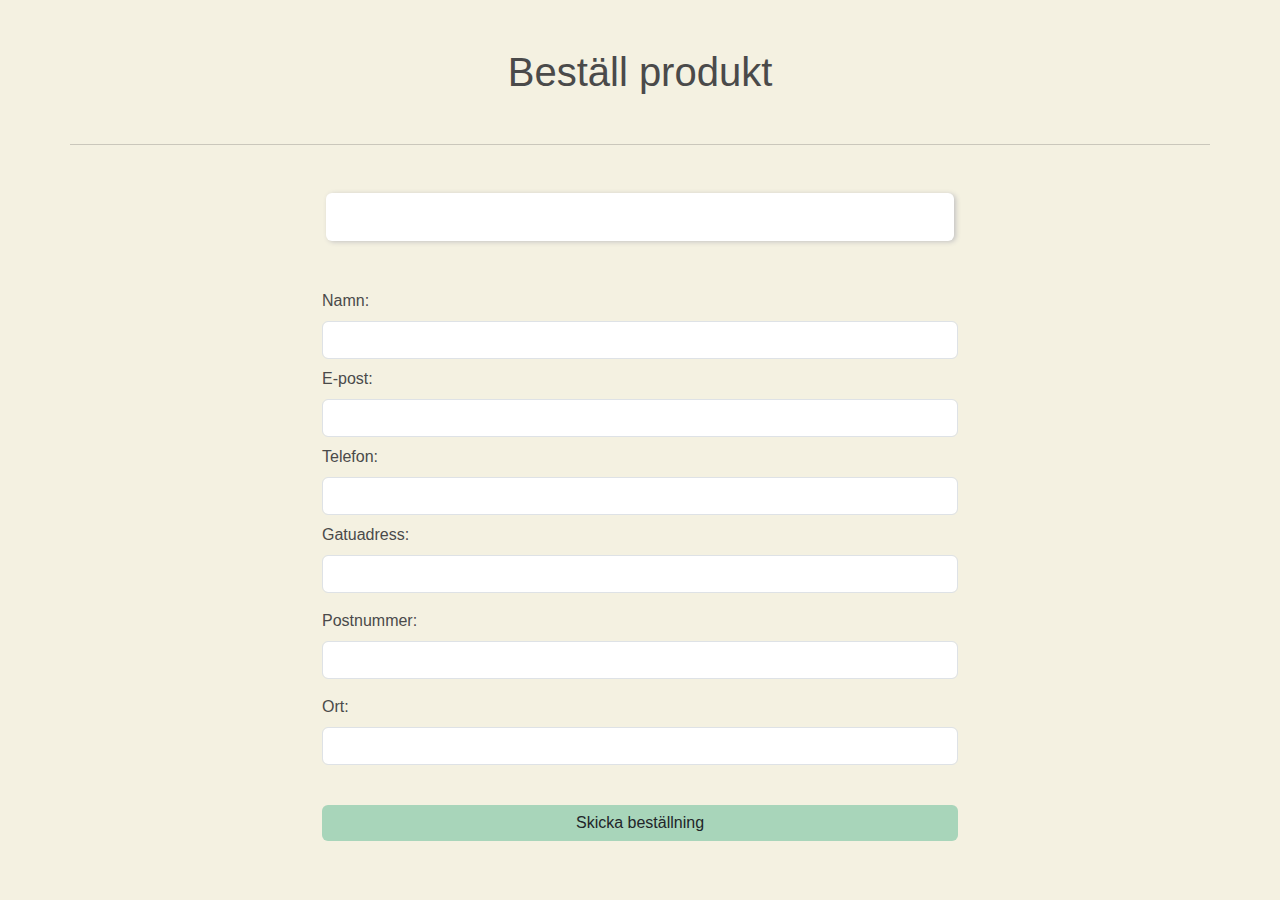
==== bestallning.html @ d2c584e9 "first commit" ====
<!DOCTYPE html>
<html lang="en">
<head>
    <meta charset="UTF-8">
    <meta name="viewport" content="width=device-width, initial-scale=1.0">
    <title>Web Shop</title>
    <link href="https://cdn.jsdelivr.net/npm/bootstrap@5.3.3/dist/css/bootstrap.min.css" rel="stylesheet" integrity="sha384-QWTKZyjpPEjISv5WaRU9OFeRpok6YctnYmDr5pNlyT2bRjXh0JMhjY6hW+ALEwIH" crossorigin="anonymous">
    <link rel="stylesheet" href="style.css">
</head>
<body>
    
    <h1 class="container text-center mt-5 ">Beställ produkt</h1>

    <hr class ="container-sm text-center mx-auto m-5">

    <div class="container-sm mb-4 m-5 mx-auto" style="max-width: 660px;">

        <div class="d-flex row my-5 p-2 mx-1 rounded ordered-product">
            <div class="d-flex flex-wrap justify-content-center">
                <img id="img" class="img-fluid p-3 col-3 me-3">
                <div class="col-8 align-content-center">
                    <h4 id="title"></h4>
                    <p id="price"></p>
                </div>
            </div>

        </div>

        <form id="orderForm" novalidate>

            <div class="mb-2 ">
                <label class="form-label">Namn:</label>
                <input type="text" id="name" class="form-control " required>
                <div class="text-danger error-message"></div>
            </div>
        
            <div class="mb-2">
                <label  class="form-label">E-post:</label>
                <input type="email" id="email" class="form-control " required>
                <div class="text-danger error-message"></div>
            </div>

            <div class="mb-2">
                <label class="form-label">Telefon:</label>
                <input type="tel" id="phone" class="form-control " required>
                <div class="text-danger error-message"></div>
            </div>
            
            
            <div class="mb-3">
                <label class="form-label">Gatuadress:</label>
                <input type="text" id="street" class="form-control " required>
                <div class="text-danger error-message"></div>
            </div>
        
            <div class="mb-3">
                <label class="form-label">Postnummer:</label>
                <input type="text" id="postcode" class="form-control " required>
                <div class="text-danger error-message"></div>
            </div>

            <div class="mb-3">
                <label class="form-label">Ort:</label>
                <input type="text" id="city" class="form-control " required>
                <div class="text-danger error-message"></div>
            </div>

            <button type="submit" id="OrderBtn" class="btn w-100 mt-4">Skicka beställning</button>
        </form>
        
        <div id="successAlert" class="alert alert-success mt-3" role="alert" style="display: none;">
            Beställningen genomförd!
        </div>
    </div>
    
    <script src='js/form-validation.js'></script>
</body>
</html>
---- style.css ----
* {
    font-family:'Trebuchet MS', 'Lucida Sans Unicode', 'Lucida Grande', 'Lucida Sans', Arial, sans-serif
}

body {
    background-color: #F4F1E1;
    color: #4A4A4A;
}

.beskrivning {
    height: 160px;
    word-break: break-word;
    margin-left: "25px";
    mask-image: linear-gradient(to bottom, black 60%, transparent 100%);
}

.produktbild {
    max-width: 100px;
    max-height: 160px;
}

#img {
    min-width: 100px;
}

.produktinfo:hover {
    cursor: pointer;
}

.card {
    color: #4A4A4A;
    max-width: 350px;
}

.btn {
    background-color: #A8D5BA;
    border: none;
}

.btn:hover {
    background-color: #719f84;
}
  
.ordered-product, .cart-product {
    background-color: white;
    box-shadow: 2px 1px 5px rgb(196, 195, 195);
}

#cart-symbol {
    align-self: center;
}

#cart {
    max-width: 660px;
}

.cart-img {
    max-width: 25%;
}

.change-quantity {
    font-size: 1.5rem;
    font-weight: bold;
    margin-right: 10px;
    padding-top: 0px;
    padding-bottom: 2.3rem;
    width: 2.5rem;
    height: 2rem;
    text-justify: center;
}
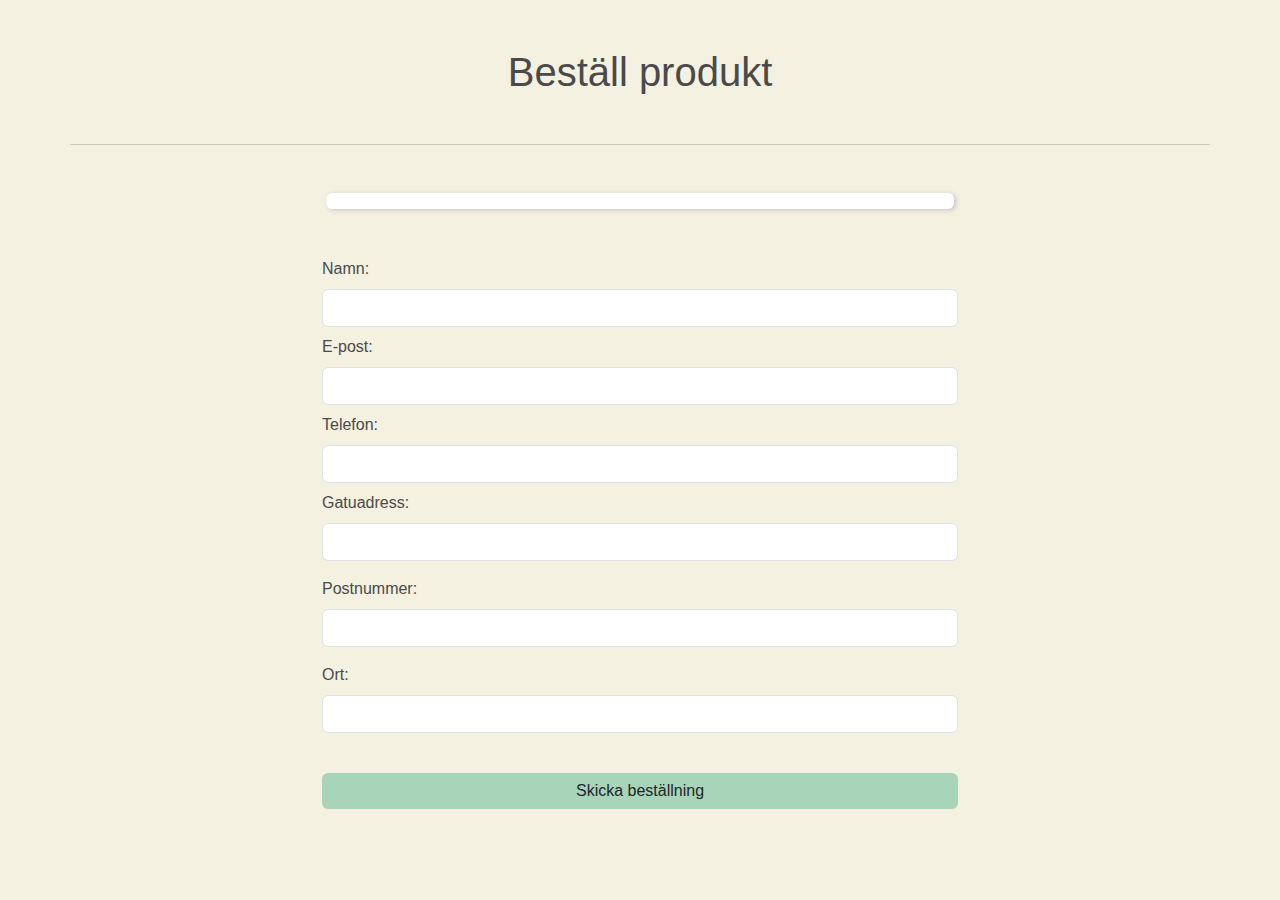
==== commit 9721ef18: "Förbättrar varukorgen samt visar produkter på beställningssidan" ====
--- a/bestallning.html
+++ b/bestallning.html
@@ -15,16 +15,7 @@
 
     <div class="container-sm mb-4 m-5 mx-auto" style="max-width: 660px;">
 
-        <div class="d-flex row my-5 p-2 mx-1 rounded ordered-product">
-            <div class="d-flex flex-wrap justify-content-center">
-                <img id="img" class="img-fluid p-3 col-3 me-3">
-                <div class="col-8 align-content-center">
-                    <h4 id="title"></h4>
-                    <p id="price"></p>
-                </div>
-            </div>
-
-        </div>
+        <div class="d-flex row my-5 p-2 mx-1 rounded" id="ordered-products"></div>
 
         <form id="orderForm" novalidate>
 
--- a/style.css
+++ b/style.css
@@ -40,8 +40,17 @@
 .btn:hover {
     background-color: #719f84;
 }
+
+#empty-cart {
+    background-color: #df8a8a;
+    border: none;
+}
+
+#empty-cart:hover {
+    background-color: #c97070;
+}
   
-.ordered-product, .cart-product {
+#ordered-products, .cart-product {
     background-color: white;
     box-shadow: 2px 1px 5px rgb(196, 195, 195);
 }
@@ -51,11 +60,19 @@
 }
 
 #cart {
-    max-width: 660px;
+    max-width: 600px;
+    min-width: 300px;
+}
+
+.cart-product {
+    max-height: 220px;
+    align-items: center;
 }
 
 .cart-img {
     max-width: 25%;
+    max-height: fit-content;
+    min-width: 100px;
 }
 
 .change-quantity {
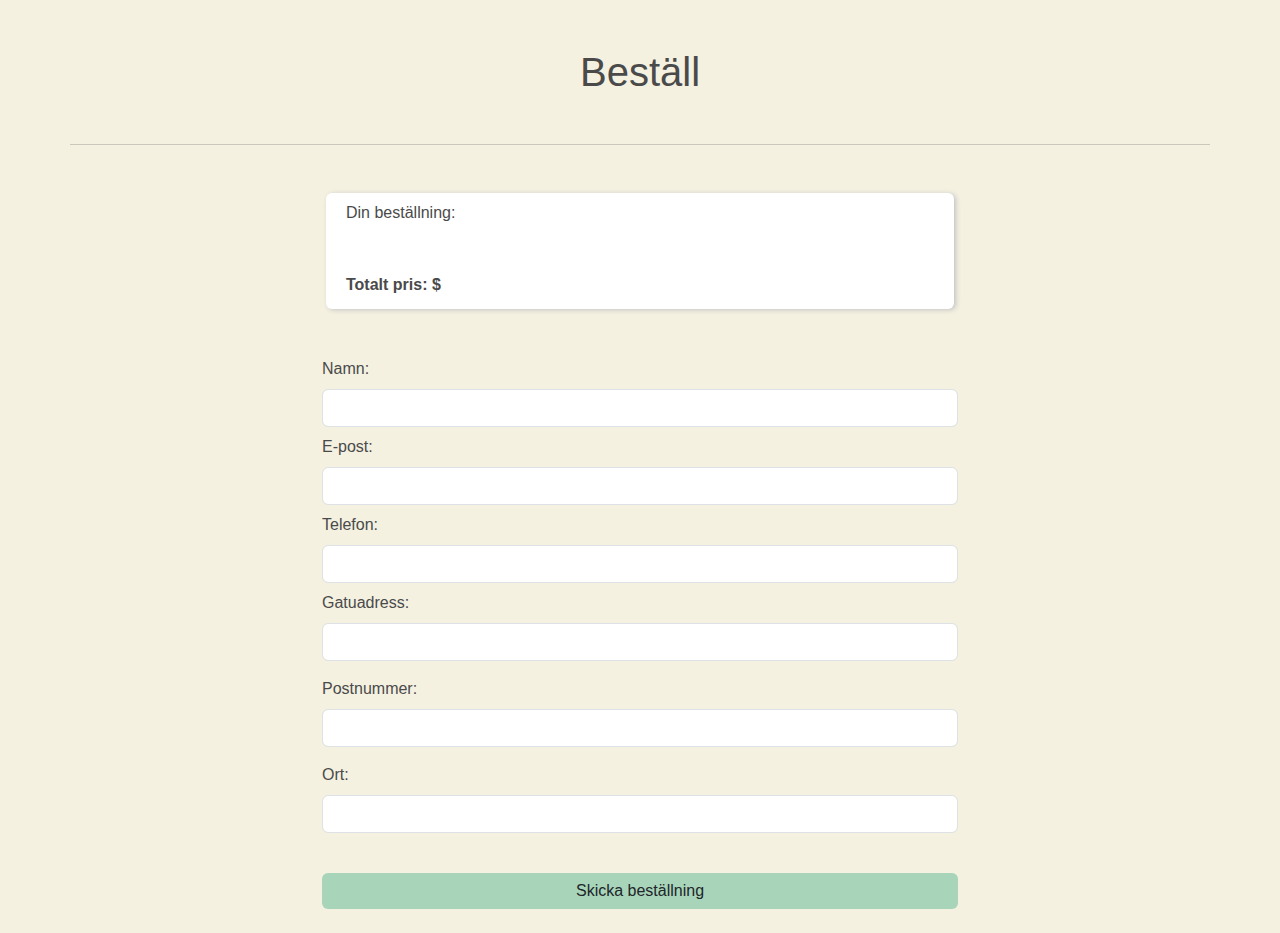
==== commit 09155cc8: "Visar sammanfattning av beställning på beställningssidan" ====
--- a/bestallning.html
+++ b/bestallning.html
@@ -9,17 +9,21 @@
 </head>
 <body>
     
-    <h1 class="container text-center mt-5 ">Beställ produkt</h1>
+    <h1 class="container text-center mt-5 ">Beställ</h1>
 
     <hr class ="container-sm text-center mx-auto m-5">
 
     <div class="container-sm mb-4 m-5 mx-auto" style="max-width: 660px;">
 
-        <div class="d-flex row my-5 p-2 mx-1 rounded" id="ordered-products"></div>
+        <div class="d-flex row my-5 p-2 mx-1 rounded" id="ordered-products">
+            <p>Din beställning:</p>
+            <ul class="mx-4 my-2" id="product-list"></ul>
+            <p class="mt-3 mb-1"><strong>Totalt pris: $<span id="order-total"></span></strong></p>
+        </div>
 
         <form id="orderForm" novalidate>
 
-            <div class="mb-2 ">
+            <div class="mb-2">
                 <label class="form-label">Namn:</label>
                 <input type="text" id="name" class="form-control " required>
                 <div class="text-danger error-message"></div>
--- a/style.css
+++ b/style.css
@@ -65,7 +65,6 @@
 }
 
 .cart-product {
-    max-height: 220px;
     align-items: center;
 }
 
